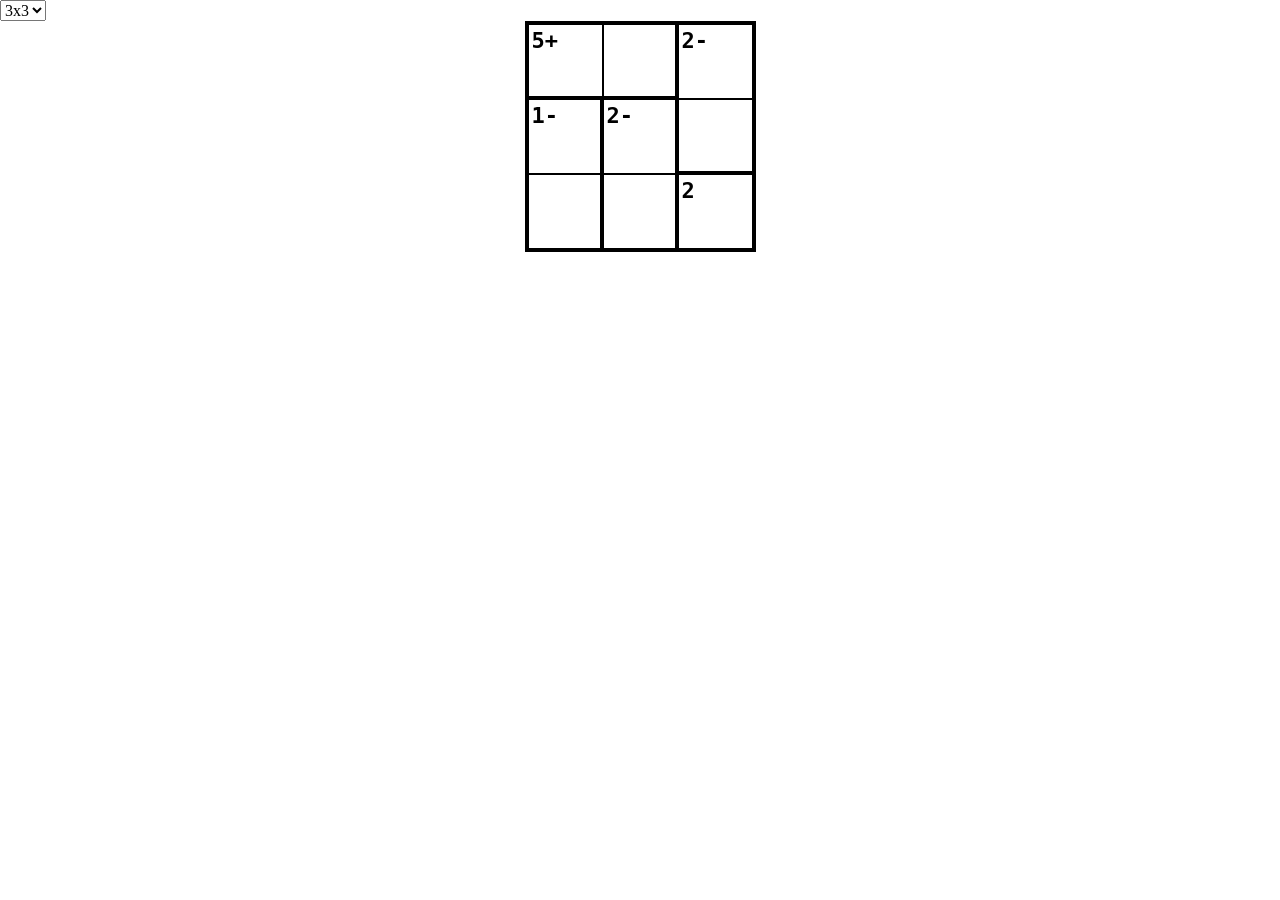
==== index.html @ fe98a9c2 "KenKen Progress thus far" ====
<!DOCTYPE html>
<html lang="en">
<head>
    <meta charset="UTF-8">
    <meta name="viewport" content="width=device-width, initial-scale=1.0, maximum-scale=1.0, user-scalable=no"/>
    <meta name="mobile-web-app-capable" content="yes"/>
    <meta name="apple-mobile-web-app-capable" content="yes"/>

    <link rel="stylesheet" type="text/css" href="normalize.css"/>
    <link rel="stylesheet" type="text/css" href="KenKen.css"/>

    <title>KenKen Solver</title>
</head>
<body>
<select id="selectGridSize">
    <option value="3">3x3</option>
    <option value="4">4x4</option>
    <option value="5">5x5</option>
    <option value="6">6x6</option>
    <option value="7">7x7</option>
    <option value="8">8x8</option>
    <option value="9">9x9</option>
</select>

<div id="KenKenGrid"></div>

<script src="jquery-3.4.1.min.js"></script>
<script src="Model.js"></script>
<script src="View.js"></script>
<script src="Controller.js"></script>
</body>
</html>
---- KenKen.css ----
#KenKenGrid{
    display: block;
    margin: auto;
    border: black 3px solid;
}

.gridRow{
    width: 100%;
}

.gridCell{
    position: relative;
    border: black 1px solid;
    float: left;
}

.hint{
    position: fixed;
    padding: 3px;
    font-family: monospace;
    font-size: 22px;
    font-weight: bold;
}

.number{
    position: absolute;
    width: 100%;
    text-align: center;
    top: 50%;
    transform: translateY(-50%);
    font-family: monospace;
    font-size: 5rem;
}

.note{
    position: absolute;
    width:100%;
    text-align: center;
    top:50%;
    transform: translateY(-50%);
    font-family: monospace;
    color: darkblue;
    font-size: 2rem;
    overflow-wrap: break-word;
}
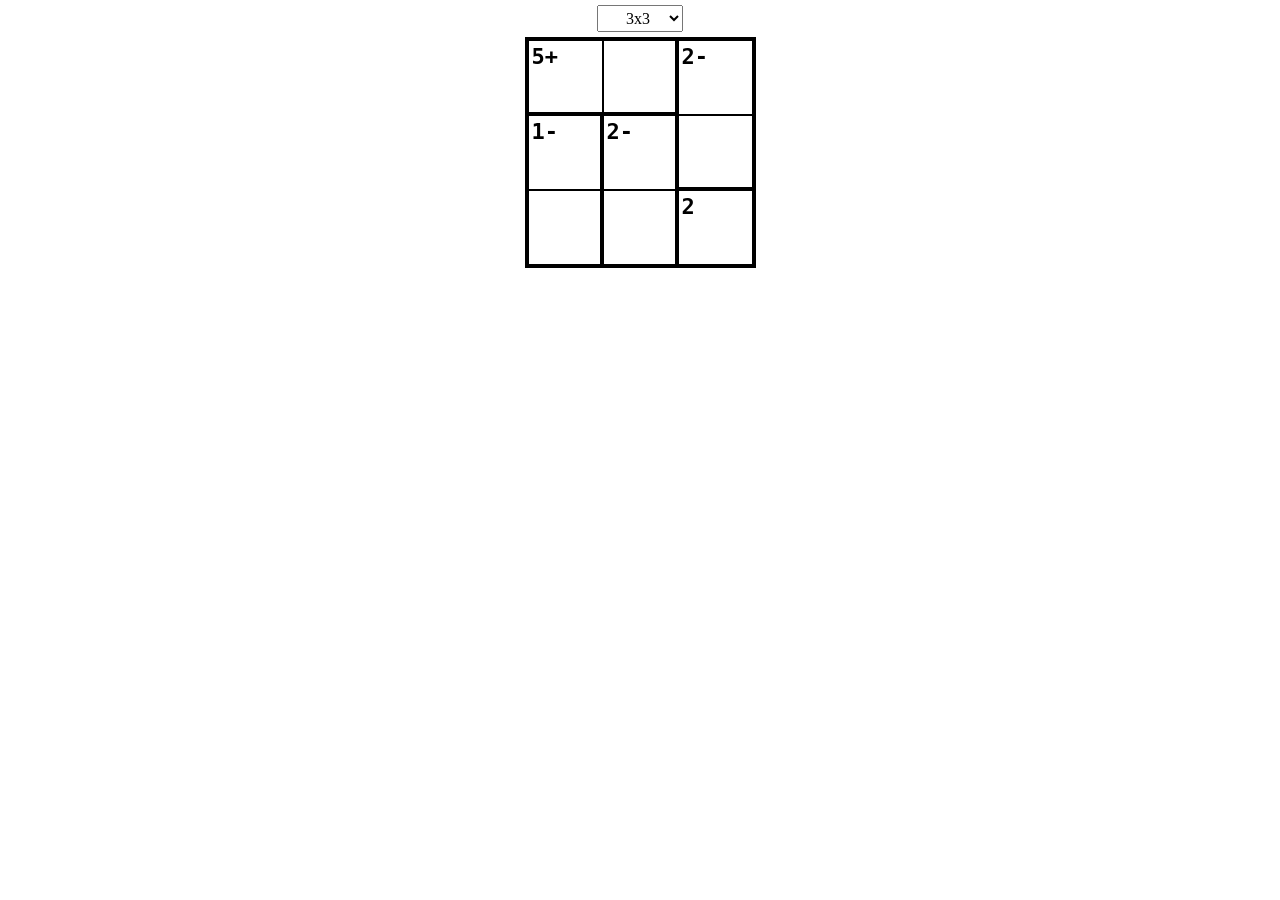
==== commit 642493b1: "Keyboard Support" ====
--- a/index.html
+++ b/index.html
@@ -5,9 +5,10 @@
     <meta name="viewport" content="width=device-width, initial-scale=1.0, maximum-scale=1.0, user-scalable=no"/>
     <meta name="mobile-web-app-capable" content="yes"/>
     <meta name="apple-mobile-web-app-capable" content="yes"/>
+    <link rel="shortcut icon" href="#" />
 
-    <link rel="stylesheet" type="text/css" href="normalize.css"/>
-    <link rel="stylesheet" type="text/css" href="KenKen.css"/>
+    <link rel="stylesheet" type="text/css" href="css/normalize.css"/>
+    <link rel="stylesheet" type="text/css" href="css/KenKen.css"/>
 
     <title>KenKen Solver</title>
 </head>
@@ -22,11 +23,11 @@
     <option value="9">9x9</option>
 </select>
 
-<div id="KenKenGrid"></div>
+<div id="KenKenGrid" tabindex="0"></div>
 
-<script src="jquery-3.4.1.min.js"></script>
-<script src="Model.js"></script>
-<script src="View.js"></script>
-<script src="Controller.js"></script>
+<script src="js/jquery-3.4.1.min.js"></script>
+<script src="js/model/Model.js"></script>
+<script src="js/view/View.js"></script>
+<script src="js/controller/Controller.js"></script>
 </body>
 </html>
--- a/css/KenKen.css
+++ b/css/KenKen.css
@@ -0,0 +1,51 @@
+#selectGridSize{
+    display: block;
+    margin: 5px auto 5px auto;
+    padding: 3px 1em 3px 1.5em;
+}
+
+#KenKenGrid{
+    display: block;
+    margin: auto;
+    border: black 3px solid;
+}
+
+.gridRow{
+    width: 100%;
+}
+
+.gridCell{
+    position: relative;
+    border: black 1px solid;
+    float: left;
+}
+
+.hint{
+    position: fixed;
+    padding: 3px;
+    font-family: monospace;
+    font-size: 22px;
+    font-weight: bold;
+}
+
+.number{
+    position: absolute;
+    width: 100%;
+    text-align: center;
+    top: 50%;
+    transform: translateY(-50%);
+    font-family: monospace;
+    font-size: 5rem;
+}
+
+.note{
+    position: absolute;
+    width:100%;
+    text-align: center;
+    top:50%;
+    transform: translateY(-50%);
+    font-family: monospace;
+    color: darkblue;
+    font-size: 2rem;
+    overflow-wrap: break-word;
+}
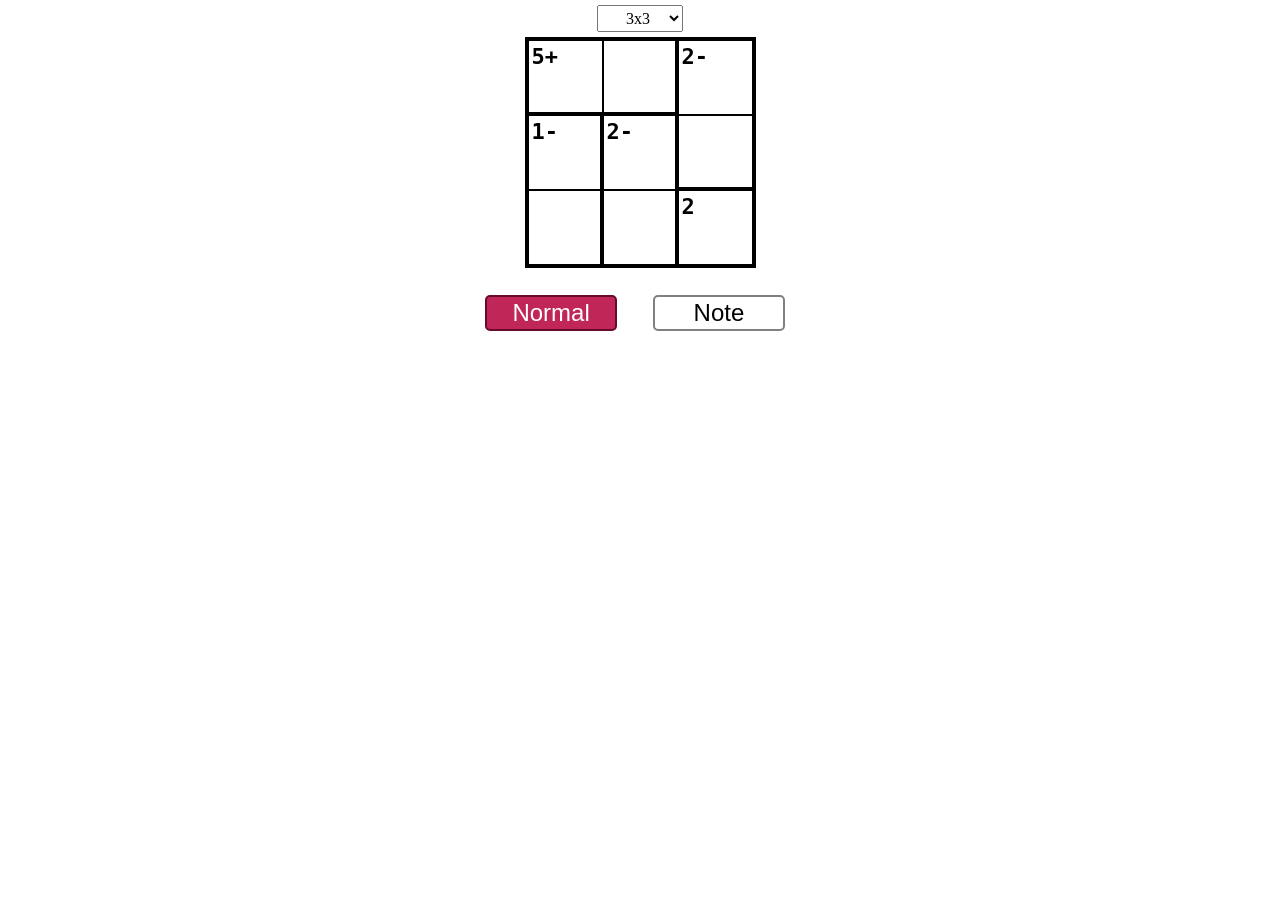
==== commit 5beae0d3: "Started Solver" ====
--- a/index.html
+++ b/index.html
@@ -5,14 +5,13 @@
     <meta name="viewport" content="width=device-width, initial-scale=1.0, maximum-scale=1.0, user-scalable=no"/>
     <meta name="mobile-web-app-capable" content="yes"/>
     <meta name="apple-mobile-web-app-capable" content="yes"/>
-    <link rel="shortcut icon" href="#" />
+    <link rel="shortcut icon" href="#"/>
 
     <link rel="stylesheet" type="text/css" href="css/normalize.css"/>
     <link rel="stylesheet" type="text/css" href="css/KenKen.css"/>
 
     <title>KenKen Solver</title>
 </head>
-<body>
 <select id="selectGridSize">
     <option value="3">3x3</option>
     <option value="4">4x4</option>
@@ -25,9 +24,14 @@
 
 <div id="KenKenGrid" tabindex="0"></div>
 
+<div id="buttons">
+    <div class="mButton mButtonActive">Normal</div>
+    <div class="mButton">Note</div>
+</div>
 <script src="js/jquery-3.4.1.min.js"></script>
 <script src="js/model/Model.js"></script>
 <script src="js/view/View.js"></script>
 <script src="js/controller/Controller.js"></script>
+<script src="js/model/Solver.js"></script>
 </body>
 </html>
--- a/css/KenKen.css
+++ b/css/KenKen.css
@@ -1,26 +1,26 @@
-#selectGridSize{
+#selectGridSize {
     display: block;
     margin: 5px auto 5px auto;
     padding: 3px 1em 3px 1.5em;
 }
 
-#KenKenGrid{
+#KenKenGrid {
     display: block;
     margin: auto;
     border: black 3px solid;
 }
 
-.gridRow{
+.gridRow {
     width: 100%;
 }
 
-.gridCell{
+.gridCell {
     position: relative;
     border: black 1px solid;
     float: left;
 }
 
-.hint{
+.hint {
     position: fixed;
     padding: 3px;
     font-family: monospace;
@@ -28,7 +28,7 @@
     font-weight: bold;
 }
 
-.number{
+.number {
     position: absolute;
     width: 100%;
     text-align: center;
@@ -38,14 +38,48 @@
     font-size: 5rem;
 }
 
-.note{
+.note {
     position: absolute;
-    width:100%;
+    width: 100%;
     text-align: center;
-    top:50%;
+    top: 50%;
     transform: translateY(-50%);
     font-family: monospace;
     color: darkblue;
     font-size: 2rem;
     overflow-wrap: break-word;
+}
+
+#buttons {
+    margin: 3vh auto 0 auto;
+    width: 27vw;
+    text-align: center;
+}
+
+.mButton {
+    float: left;
+    margin: 0 1.4vw 0 1.4vw;
+    padding: 2px 0 2px 0;
+    width: 10vw;
+    border: gray 2px solid;
+    border-radius: 5px;
+    font-size: 1.5em;
+    font-family: sans-serif;
+}
+
+.mButton:hover {
+    background-color: #FDB7CE;
+    border-color: indianred;
+    cursor: pointer;
+}
+
+.mButtonActive {
+    border-color: #680B2A;
+    background-color: #C12659;
+    color: white;
+}
+
+.mButtonActive:hover {
+    border-color: #680B2A;
+    background-color: #DD4275;
 }
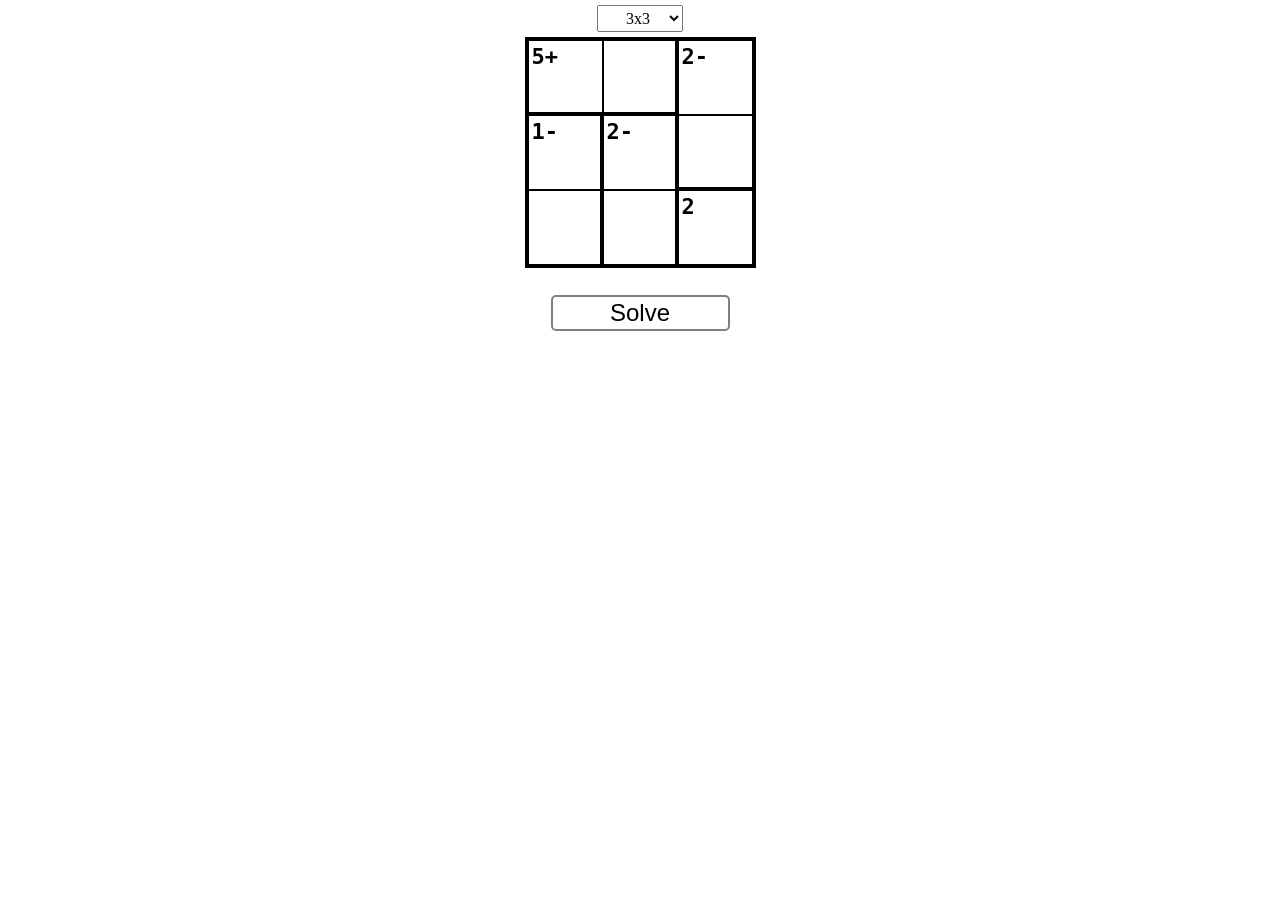
==== commit e0feba1a: "mastered simplicity" ====
--- a/index.html
+++ b/index.html
@@ -25,8 +25,11 @@
 <div id="KenKenGrid" tabindex="0"></div>
 
 <div id="buttons">
-    <div class="mButton mButtonActive">Normal</div>
-    <div class="mButton">Note</div>
+    <div class="mButton">Solve</div>
+    <div class="mButton" hidden>Next Step</div>
+    <div class="mButton" hidden>Previous Step</div>
+    <div class="mButton" hidden>Normal</div>
+    <div class="mButton" hidden>Note</div>
 </div>
 <script src="js/jquery-3.4.1.min.js"></script>
 <script src="js/model/Model.js"></script>
--- a/css/KenKen.css
+++ b/css/KenKen.css
@@ -51,16 +51,19 @@
 }
 
 #buttons {
+    user-select: none;
     margin: 3vh auto 0 auto;
-    width: 27vw;
+    width: 100vw;
     text-align: center;
 }
 
 .mButton {
-    float: left;
+    display: inline-block;
+    left: 50%;
     margin: 0 1.4vw 0 1.4vw;
     padding: 2px 0 2px 0;
-    width: 10vw;
+    width: 33vw;
+    max-width: 175px;
     border: gray 2px solid;
     border-radius: 5px;
     font-size: 1.5em;
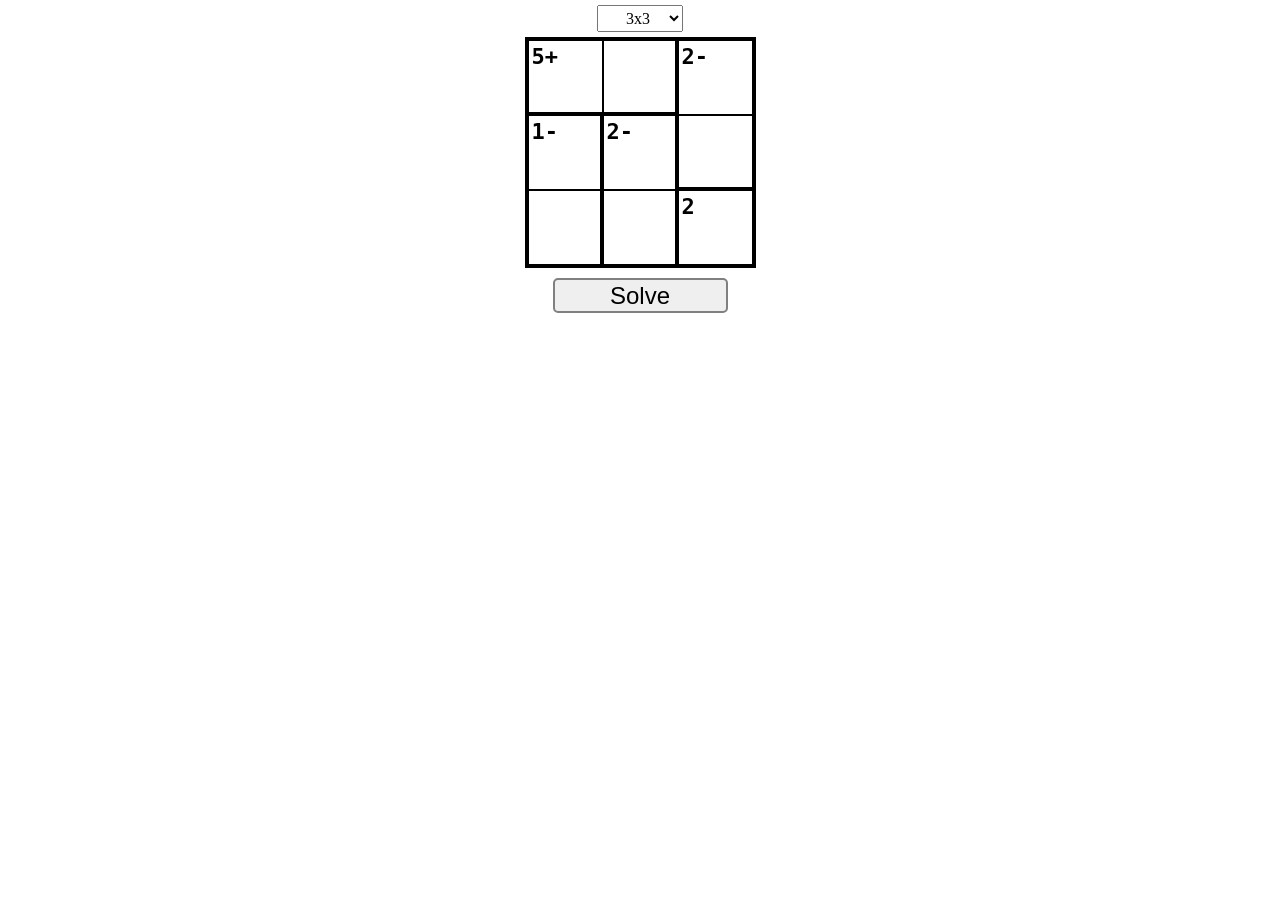
==== commit 253504f2: "General Updates" ====
--- a/index.html
+++ b/index.html
@@ -25,12 +25,21 @@
 <div id="KenKenGrid" tabindex="0"></div>
 
 <div id="buttons">
-    <div class="mButton">Solve</div>
-    <div class="mButton" hidden>Next Step</div>
-    <div class="mButton" hidden>Previous Step</div>
-    <div class="mButton" hidden>Normal</div>
-    <div class="mButton" hidden>Note</div>
+    <button class="mButton">Solve</button>
+    <button id="prev" class="mButton" hidden>Back</button>
+    <button id="next" class="mButton" hidden>Next</button>
+    <button class="mButton" hidden>Normal</button>
+    <button class="mButton" hidden>Note</button>
 </div>
+
+<div id="steps" hidden>
+    <span>Step</span>
+    <br>
+    <span id="current_step">2</span> / <span id="step_count">13</span>
+    <br>
+    <span id="stepName"></span>
+</div>
+
 <script src="js/jquery-3.4.1.min.js"></script>
 <script src="js/model/Model.js"></script>
 <script src="js/view/View.js"></script>
--- a/css/KenKen.css
+++ b/css/KenKen.css
@@ -52,7 +52,7 @@
 
 #buttons {
     user-select: none;
-    margin: 3vh auto 0 auto;
+    margin: 1.1vh auto 0 auto;
     width: 100vw;
     text-align: center;
 }
@@ -70,7 +70,7 @@
     font-family: sans-serif;
 }
 
-.mButton:hover {
+.mButton:hover:not([disabled]) {
     background-color: #FDB7CE;
     border-color: indianred;
     cursor: pointer;
@@ -85,4 +85,11 @@
 .mButtonActive:hover {
     border-color: #680B2A;
     background-color: #DD4275;
+}
+
+#steps {
+    text-align: center;
+    margin: 1.1vh auto 0 auto;
+    font-size: 1.5em;
+    font-family: sans-serif;
 }
